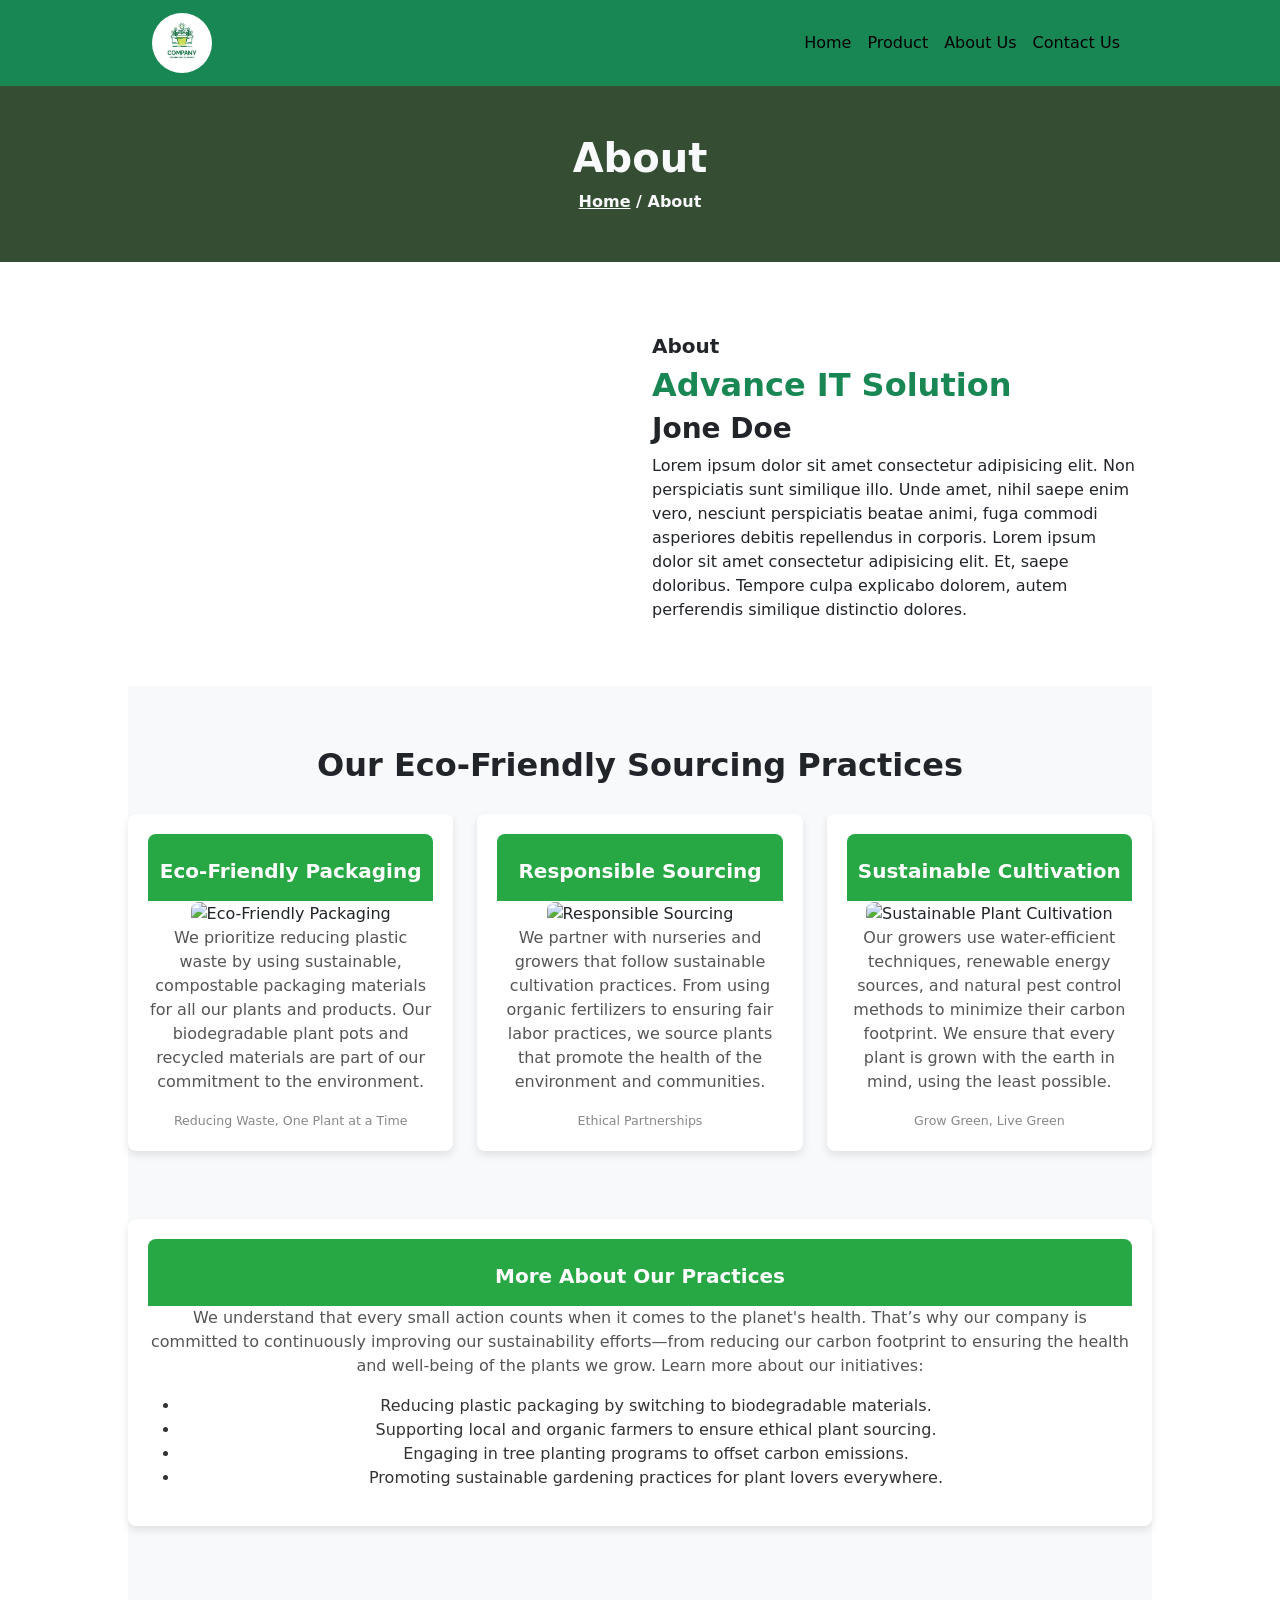
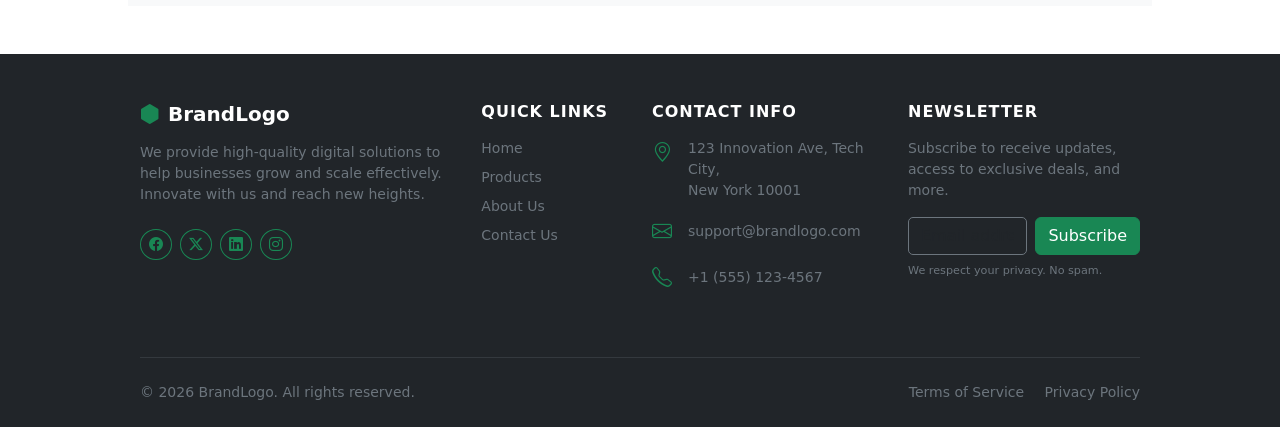
==== about.html @ 6ec903dc "Initial commit - Plant-Web site" ====
<!doctype html>
<html lang="en">

<head>
    <meta charset="utf-8">
    <meta name="viewport" content="width=device-width, initial-scale=1">
    <title>Plant-Web</title>
    <link href="https://cdn.jsdelivr.net/npm/bootstrap@5.3.3/dist/css/bootstrap.min.css" rel="stylesheet"
        integrity="sha384-QWTKZyjpPEjISv5WaRU9OFeRpok6YctnYmDr5pNlyT2bRjXh0JMhjY6hW+ALEwIH" crossorigin="anonymous">
    <link rel="stylesheet" href="https://cdn.jsdelivr.net/npm/bootstrap-icons@1.11.3/font/bootstrap-icons.min.css">
    <link rel="stylesheet" href="assest/css/style.css">
</head>

<body>
    <header class=" bg-success">
        <div class="container">
            <nav class="navbar navbar-expand-lg ">
                <div class="container-fluid">
                    <a class="navbar-brand" href="#"><img class="rounded-circle" src="assest/img/logo.webp" alt=""
                            width="60px"></a>
                    <button class="navbar-toggler" type="button" data-bs-toggle="collapse" data-bs-target="#navbarNav"
                        aria-controls="navbarNav" aria-expanded="false" aria-label="Toggle navigation">
                        <span class="navbar-toggler-icon"></span>
                    </button>
                    <div class="collapse navbar-collapse" id="navbarNav">
                        <ul class="navbar-nav ms-auto">
                            <li class="nav-item">
                                <a class="nav-link active" aria-current="page" href="index.html">Home</a>
                            </li>
                            <li class="nav-item">
                                <a class="nav-link active" aria-current="page" href="product.html">Product</a>
                            </li>
                            <li class="nav-item">
                                <a class="nav-link active" aria-current="page" href="about.html">About Us</a>
                            </li>
                            <li class="nav-item">
                                <a class="nav-link active" aria-current="page" href="contact.html">Contact Us</a>
                            </li>
                        </ul>
                    </div>
                </div>
            </nav>
        </div>
    </header>


    <!-- innar section -->
    <section class="innar">
        <div class="container">
            <div class="row">
                <div class="col-12">
                    <div class="innar_text text-center py-5">
                        <h1 class="text-center text-light fw-bold">About</h1>
                        <strong class="text-light"><a href="index.html" class="text-light">Home</a> / About</strong>
                    </div>
                </div>
            </div>
        </div>
    </section>

    <!-- founder-fassion -->
    <section class="founder py-5">
        <div class="container">
            <div class="row">
                <div class="col-sm-12 col-md-6">
                    <img src="image/emon.png" class="w-100 rounded" alt="">
                </div>
                <div class="col-sm-12 col-md-6">
                    <div class="founder_text mt-4">
                        <h5 class="fw-bold">About</h5>
                        <h2 class="fw-bold text-success">Advance IT Solution</h2>
                        <h3 class="fw-bold">Jone Doe</h3>
                        <p>Lorem ipsum dolor sit amet consectetur adipisicing elit. Non perspiciatis sunt similique
                            illo.
                            Unde amet, nihil saepe enim vero, nesciunt perspiciatis beatae animi, fuga commodi
                            asperiores
                            debitis repellendus in corporis. Lorem ipsum dolor sit amet consectetur adipisicing elit.
                            Et,
                            saepe doloribus. Tempore culpa explicabo dolorem, autem perferendis similique distinctio
                            dolores.</p>
                    </div>
                </div>
            </div>
        </div>
    </section>

    <!-- eco_friendly section -->
    <section class="eco_friendly">
        <div class="container eco-section">
            <h2 class="eco-title">Our Eco-Friendly Sourcing Practices</h2>

            <div class="row">
                <!-- Eco-friendly Packaging -->
                <div class="col-md-4">
                    <div class="eco-card">
                        <div class="eco-card-header">
                            <h5>Eco-Friendly Packaging</h5>
                        </div>
                        <img src="image/1.webp" alt="Eco-Friendly Packaging">
                        <p class="eco-info">We prioritize reducing plastic waste by using sustainable, compostable
                            packaging
                            materials for all our plants and products. Our biodegradable plant pots and recycled
                            materials
                            are part of our commitment to the environment.</p>
                        <div class="eco-card-footer">
                            <small>Reducing Waste, One Plant at a Time</small>
                        </div>
                    </div>
                </div>

                <!-- Responsible Sourcing -->
                <div class="col-md-4">
                    <div class="eco-card">
                        <div class="eco-card-header">
                            <h5>Responsible Sourcing</h5>
                        </div>
                        <img src="image/2.webp" alt="Responsible Sourcing">
                        <p class="eco-info">We partner with nurseries and growers that follow sustainable cultivation
                            practices. From using organic fertilizers to ensuring fair labor practices, we source plants
                            that promote the health of the environment and communities.</p>
                        <div class="eco-card-footer">
                            <small>Ethical Partnerships</small>
                        </div>
                    </div>
                </div>

                <!-- Sustainable Plant Cultivation -->
                <div class="col-md-4">
                    <div class="eco-card">
                        <div class="eco-card-header">
                            <h5>Sustainable Cultivation</h5>
                        </div>
                        <img src="image/4.webp" alt="Sustainable Plant Cultivation">
                        <p class="eco-info">Our growers use water-efficient techniques, renewable energy sources, and
                            natural pest control methods to minimize their carbon footprint. We ensure that every plant
                            is
                            grown with the earth in mind, using the least possible.</p>
                        <div class="eco-card-footer">
                            <small>Grow Green, Live Green</small>
                        </div>
                    </div>
                </div>
            </div>

            <!-- Additional Information Section -->
            <div class="row mt-5">
                <div class="col-12">
                    <div class="eco-card">
                        <div class="eco-card-header">
                            <h5>More About Our Practices</h5>
                        </div>
                        <p class="eco-info">We understand that every small action counts when it comes to the planet's
                            health. That’s why our company is committed to continuously improving our sustainability
                            efforts—from reducing our carbon footprint to ensuring the health and well-being of the
                            plants
                            we grow. Learn more about our initiatives:</p>
                        <ul class="eco-info">
                            <li>Reducing plastic packaging by switching to biodegradable materials.</li>
                            <li>Supporting local and organic farmers to ensure ethical plant sourcing.</li>
                            <li>Engaging in tree planting programs to offset carbon emissions.</li>
                            <li>Promoting sustainable gardening practices for plant lovers everywhere.</li>
                        </ul>
                    </div>
                </div>
            </div>

        </div>
    </section>


    <footer class="bg-dark text-light pt-5 pb-4 mt-5">
        <div class="container">
            <div class="row gy-5">

                <!-- Column 1: Brand & About -->
                <div class="col-lg-4 col-md-6">
                    <h5 class="fw-bold text-white mb-3"><i class="bi bi-hexagon-fill text-success me-2"></i>BrandLogo
                    </h5>
                    <p class="text-secondary small mb-4">We provide high-quality digital solutions to help businesses
                        grow
                        and scale effectively. Innovate with us and reach new heights.</p>
                    <div class="d-flex gap-2">
                        <a href="#" class="btn btn-sm btn-outline-success rounded-circle"><i
                                class="bi bi-facebook"></i></a>
                        <a href="#" class="btn btn-sm btn-outline-success rounded-circle"><i
                                class="bi bi-twitter-x"></i></a>
                        <a href="#" class="btn btn-sm btn-outline-success rounded-circle"><i
                                class="bi bi-linkedin"></i></a>
                        <a href="#" class="btn btn-sm btn-outline-success rounded-circle"><i
                                class="bi bi-instagram"></i></a>
                    </div>
                </div>

                <!-- Column 2: Quick Links -->
                <div class="col-lg-2 col-md-6">
                    <h6 class="text-white mb-3 text-uppercase fw-bold tracking-wide">Quick Links</h6>
                    <ul class="list-unstyled small text-secondary d-flex flex-column gap-2">
                        <li><a href="#" class="text-secondary text-decoration-none hover-white transition-all">Home</a>
                        </li>
                        <li><a href="#"
                                class="text-secondary text-decoration-none hover-white transition-all">Products</a></li>
                        <li><a href="#" class="text-secondary text-decoration-none hover-white transition-all">About
                                Us</a></li>
                        <li><a href="#" class="text-secondary text-decoration-none hover-white transition-all">Contact
                                Us</a></li>
                    </ul>
                </div>

                <!-- Column 3: Contact Info -->
                <div class="col-lg-3 col-md-6">
                    <h6 class="text-white mb-3 text-uppercase fw-bold tracking-wide">Contact Info</h6>
                    <ul class="list-unstyled small text-secondary d-flex flex-column gap-3">
                        <li class="d-flex gap-3 align-items-start">
                            <i class="bi bi-geo-alt fs-5 text-success"></i>
                            <span>123 Innovation Ave, Tech City,<br>New York 10001</span>
                        </li>
                        <li class="d-flex gap-3 align-items-center">
                            <i class="bi bi-envelope fs-5 text-success"></i>
                            <span>support@brandlogo.com</span>
                        </li>
                        <li class="d-flex gap-3 align-items-center">
                            <i class="bi bi-telephone fs-5 text-success"></i>
                            <span>+1 (555) 123-4567</span>
                        </li>
                    </ul>
                </div>

                <!-- Column 4: Newsletter -->
                <div class="col-lg-3 col-md-6">
                    <h6 class="text-white mb-3 text-uppercase fw-bold tracking-wide">Newsletter</h6>
                    <p class="text-secondary small mb-3">Subscribe to receive updates, access to exclusive deals, and
                        more.
                    </p>
                    <form class="d-flex gap-2">
                        <input type="email" class="form-control bg-dark text-light border-secondary"
                            placeholder="Email address" required>
                        <button class="btn btn-success" type="submit">Subscribe</button>
                    </form>
                    <div class="form-text text-secondary mt-2" style="font-size: 0.7rem;">We respect your privacy. No
                        spam.
                    </div>
                </div>

            </div>

            <!-- Simple Footer Copyright -->
            <hr class="border-secondary mt-5 mb-4">
            <div class="row align-items-center">
                <div class="col-md-6 text-center text-md-start small text-secondary mb-3 mb-md-0">
                    &copy; 2026 BrandLogo. All rights reserved.
                </div>
                <div class="col-md-6 text-center text-md-end small">
                    <a href="#" class="text-secondary text-decoration-none me-3 hover-white">Terms of Service</a>
                    <a href="#" class="text-secondary text-decoration-none hover-white">Privacy Policy</a>
                </div>
            </div>
        </div>
    </footer>


    <!-- js -->
    <script src="app.js"></script>
    <script src="https://cdn.jsdelivr.net/npm/bootstrap@5.2.3/dist/js/bootstrap.bundle.min.js"
        integrity="sha384-kenU1KFdBIe4zVF0s0G1M5b4hcpxyD9F7jL+jjXkk+Q2h455rYXK/7HAuoJl+0I4"
        crossorigin="anonymous"></script>
</body>

</html>
---- assest/css/style.css ----
*{
    margin: 0px;
    padding: 0px;
    box-sizing: border-box;
}

.container{
    max-width: 80%;
    margin: 0 auto;
}
/* header */
.header{
    background-color: #354E33;
}
.nav-link.active.fw-blod {
	color: green;
}
.nav-link.fw-blod {
	color: #fff;
	font-weight: bold;
    transition: .4s;
}
.nav-link.fw-blod:hover{
    color: green;

}
/*  banner */ 

.bannar{
    background-image: url(image/bannar.webp);
    background-size: cover;
    background-repeat: no-repeat;
    background-position: center;
    height: 80vh;
    display: flex;
    align-items: center;
    justify-content: center;
}
.bannar .bannar_text {
	background: #13281399;
	padding: 30px 20px;
	border-radius: 10px;
}
.bannar .bannar_text h1{
    font-weight: bold;
}
.bannar .bannar_text .btn{
    background-color: transparent;
    color: #fff;
    border: 1px solid #2e8b57;
    font-weight: bold;
    transition: .4s;
}
.bannar .bannar_text .btn:hover{
    background-color: #354E33;
    color: #fff;
}

/* plan market faq */
.quiz-container {
    max-width: 800px;
    margin: 40px auto;
    padding: 30px;
    background-color: #f8f9fa;
    border-radius: 10px;
    box-shadow: 0 4px 8px rgba(0, 0, 0, 0.1);
  }

  .question-title {
    font-size: 1.5rem;
    font-weight: bold;
    margin-bottom: 20px;
  }

  .question-options {
    margin-bottom: 30px;
  }

  .quiz-result {
    display: none;
    text-align: center;
    font-size: 1.25rem;
    margin-top: 30px;
    padding: 20px;
    background-color: #d4edda;
    border-radius: 5px;
    border: 1px solid #c3e6cb;
  }

  .quiz-button {
    margin-top: 20px;
  }

  .result-card img {
    width: 100%;
    border-radius: 10px;
  }

  .result-card {
    margin-top: 20px;
  }

  .card-img-top {
    width: 100%;
    border-radius: 10px;
  }

/* vibrate plant photo */
.plant-image {
    width: 100%;
    height: auto;
    border-radius: 10px;
    box-shadow: 0 4px 8px rgba(0, 0, 0, 0.1);
    transition: transform 0.3s ease-in-out;
  }

  .plant-image:hover {
    transform: scale(1.05);
  }

  .plant-container {
    margin-top: 20px;
  }

  .plant-card {
    margin-bottom: 20px;
  }

  .card-body {
    text-align: center;
  }

  .plant-title {
    font-size: 1.2rem;
    font-weight: bold;
    margin-top: 10px;
  }

  /* popular houseplant */
  .section-title {
    font-size: 2rem;
    font-weight: bold;
    margin-bottom: 30px;
    text-align: center;
  }

  .section-subtitle {
    font-size: 1.2rem;
    font-weight: 600;
    text-align: center;
    margin-bottom: 20px;
    color: #6c757d;
  }

  .card-body {
    text-align: center;
  }

  .card-img-top {
    border-radius: 10px;
    transition: transform 0.3s ease-in-out;
  }

  .card-img-top:hover {
    transform: scale(1.05);
  }

  .plant-title {
    font-size: 1.1rem;
    font-weight: bold;
    margin-top: 10px;
  }

  /* Custom sections */
  .section-padding {
    padding: 60px 0;
  }

  .section-bg {
    background-color: #f8f9fa;
  }

  .section-divider {
    height: 1px;
    background-color: #ddd;
    margin: 40px 0;
  }

  .about-blooming-oasis {
    background-color: #e9ecef;
    padding: 40px;
    text-align: center;
  }

  .about-blooming-oasis h2 {
    font-size: 2.5rem;
    font-weight: bold;
  }

  .about-blooming-oasis p {
    font-size: 1.2rem;
    color: #6c757d;
  }

  .care-guide-link {
    color: #007bff;
    text-decoration: none;
  }

  .care-guide-link:hover {
    text-decoration: underline;
  }
.popular_house .about-blooming-oasis p{
    font-size: 18px;
}
/* footer */
.footer{
    background: #354E33;
    background-image: url(image/footer.webp);
    background-position: bottom;
    background-size: cover;
    background-repeat: no-repeat;
   padding-top: 80px;
}
.footer .foot_text a{
    text-decoration: none;
    color: #fff;
}
/* innar */
.innar{
    background-color: #354E33;
    background-image: url(image/innar.jpg);
    background-size: cover;
    background-repeat: no-repeat;
    background-position: center;
    background-blend-mode: multiply;
}

/* plan size */
.quiz-container {
    max-width: 900px;
    margin: 40px auto;
    padding: 30px;
    background-color: #f8f9fa;
    border-radius: 10px;
    box-shadow: 0 4px 8px rgba(0, 0, 0, 0.1);
  }

  .question-title {
    font-size: 1.5rem;
    font-weight: bold;
    margin-bottom: 20px;
  }

  .question-options {
    margin-bottom: 30px;
  }

  .quiz-button {
    margin-top: 20px;
  }

  .result-section {
    display: none;
    text-align: center;
    font-size: 1.25rem;
    margin-top: 30px;
    padding: 20px;
    background-color: #d4edda;
    border-radius: 5px;
    border: 1px solid #c3e6cb;
  }

  .result-card img {
    width: 100%;
    border-radius: 10px;
  }

  .result-card {
    margin-top: 20px;
  }

  .card-img-top {
    width: 100%;
    border-radius: 10px;
  }

  .form-group {
    margin-bottom: 30px;
  }
/* construct section */
.tips-container {
    margin-top: 40px;
    padding: 40px 0;
    background-color: #f8f9fa;
  }

  .tip-card {
    border: 1px solid #ddd;
    border-radius: 8px;
    margin-bottom: 30px;
    padding: 20px;
    background-color: #fff;
    box-shadow: 0 4px 8px rgba(0, 0, 0, 0.1);
  }

  .tip-card img {
    border-radius: 8px;
    max-width: 100%;
    height: auto;
  }

  .tip-form {
    max-width: 600px;
    margin: 0 auto;
    background-color: #fff;
    padding: 30px;
    border-radius: 8px;
    box-shadow: 0 4px 8px rgba(0, 0, 0, 0.1);
  }

  .tip-form .form-control {
    margin-bottom: 15px;
  }

  .submit-button {
    background-color: #28a745;
    color: white;
    border: none;
    padding: 10px 20px;
    font-size: 16px;
    border-radius: 4px;
  }

  .submit-button:hover {
    background-color: #218838;
  }

  .tip-title {
    font-size: 1.25rem;
    font-weight: bold;
    margin-bottom: 15px;
  }

  .tip-text {
    font-size: 1rem;
    color: #333;
  }

  .tip-footer {
    font-size: 0.9rem;
    color: #888;
    margin-top: 10px;
  }
  /* add to card section */
  .add-to-cart-btn {
    width: 100%;
    padding: 10px 20px;
    background-color: #28a745;
    color: white;
    border: none;
    font-size: 16px;
    cursor: pointer;
    border-radius: 5px;
}

.add-to-cart-btn:hover {
    background-color: #218838;
}

.options-container {
    margin-top: 20px;
}

.product-options label {
    font-size: 16px;
}

.product-image {
    width: 100%;
    height: auto;
    border-radius: 5px;
}

.card-body {
    padding: 15px;
}

/* eco_friendly section */
.eco-section {
    padding: 60px 0;
    background-color: #f8f9fa;
  }

  .eco-title {
    font-size: 2rem;
    font-weight: bold;
    text-align: center;
    margin-bottom: 30px;
  }

  .eco-card {
    background-color: #ffffff;
    border-radius: 8px;
    box-shadow: 0 4px 8px rgba(0, 0, 0, 0.1);
    padding: 20px;
    margin-bottom: 20px;
    text-align: center;
  }

  .eco-card img {
    max-width: 100%;
    height: auto;
    border-radius: 8px;
  }

  .eco-card h5 {
    font-size: 1.25rem;
    margin-top: 15px;
    font-weight: bold;
  }

  .eco-card p {
    font-size: 1rem;
    color: #555;
  }

  .eco-card-footer {
    font-size: 0.9rem;
    color: #888;
    margin-top: 10px;
  }

  .eco-card-header {
    background-color: #28a745;
    color: white;
    padding: 10px;
    font-size: 1.5rem;
    border-radius: 8px 8px 0 0;
  }

  .eco-info {
    font-size: 1rem;
    color: #333;
  }

  /* live chat */
  .chatbox {
    position: fixed;
    bottom: 20px;
    right: 20px;
    width: 300px;
    height: 400px;
    border: 1px solid #ccc;
    border-radius: 10px;
    box-shadow: 0 4px 10px rgba(0, 0, 0, 0.2);
    display: none;
    background-color: #fff;
}

.chatbox .chat-header {
    background-color: #007bff;
    color: white;
    padding: 10px;
    text-align: center;
    border-top-left-radius: 10px;
    border-top-right-radius: 10px;
    display: flex;
    justify-content: space-between;
    align-items: center;
}

.chatbox .chat-header .fa-xmark {
    color: white;
    font-size: 20px;
    cursor: pointer;
    padding: 5px;
}

.chatbox .chat-body {
    padding: 10px;
    height: 300px;
}

.chatbox .chat-body .message-box {
    overflow-y: auto;
    margin-bottom: 10px;
    padding: 5px;
    border-radius: 5px;
    background-color: #f5f5f5;
    color: #333;
    font-size: 14px;
    line-height: 1.5;
    height: 90%;
}

.chatbox .chat-body .message-box .user {
    text-align: right;
    margin-bottom: 5px;
    padding: 5px;
    border-radius: 5px;
    color: white;
    font-size: 14px;
    line-height: 1.5;
}

.chatbox .chat-body .message-box .user span {
    display: inline-block;
    padding: 5px 10px;
    border-radius: 5px;
    background-color: #007bff;
}

.chatbox .chat-body .input-box {
    margin-top: 10px;
    padding: 5px;
    border-radius: 5px;
    background-color: #f5f5f5;
    color: #333;
    font-size: 14px;
    line-height: 1.5;
    height: 10%;
}

.chatbox .chat-body .input-box .input-group .form-control {
    background-color: #fff;
    color: #333;
}

.chatbox .chat-body .input-box .input-group .input-group-text {
    background-color: #007bff;
    color: #fff;
    cursor: pointer;
}

.chatbox .chat-body .input-box .input-group input:focus,
.chatbox .chat-body .input-box .input-group input:focus~.chatbox .chat-body .input-box .input-group span {
    box-shadow: 0 4px 10px rgba(0, 0, 0, 0.3);
}

.chatbox .chat-body .input-box .input-group span {
    box-shadow: 0 4px 10px rgba(0, 0, 0, 0.3);
}

#openChat {
    position: fixed;
    bottom: 20px;
    right: 20px;
    border-radius: 50%;
    width: 50px;
    height: 50px;
    display: flex;
    justify-content: center;
    align-items: center;
    background-color: #007bff;
    color: white;
    border: none;
    font-size: 24px;
    box-shadow: 0 4px 10px rgba(0, 0, 0, 0.3);
    cursor: pointer;
}

/* form section */
.contact-container {
    max-width: 800px;
    margin: 0 auto;
    padding: 30px;
    background-color: #ffffff;
    border-radius: 8px;
    box-shadow: 0 4px 8px rgba(0, 0, 0, 0.1);
  }

  .contact-title {
    font-size: 2rem;
    font-weight: bold;
    margin-bottom: 30px;
    text-align: center;
  }

  .form-group {
    margin-bottom: 20px;
  }

  .form-control {
    border-radius: 5px;
  }

  .submit-btn {
    background-color: #28a745;
    color: white;
    border: none;
    padding: 10px 20px;
    font-size: 16px;
    border-radius: 5px;
  }

  .submit-btn:hover {
    background-color: #218838;
  }

  .form-text {
    font-size: 0.9rem;
    color: #888;
  }





.hover-white:hover {
    color: #fff !important;
}

.tracking-wide {
    letter-spacing: 1px;
}
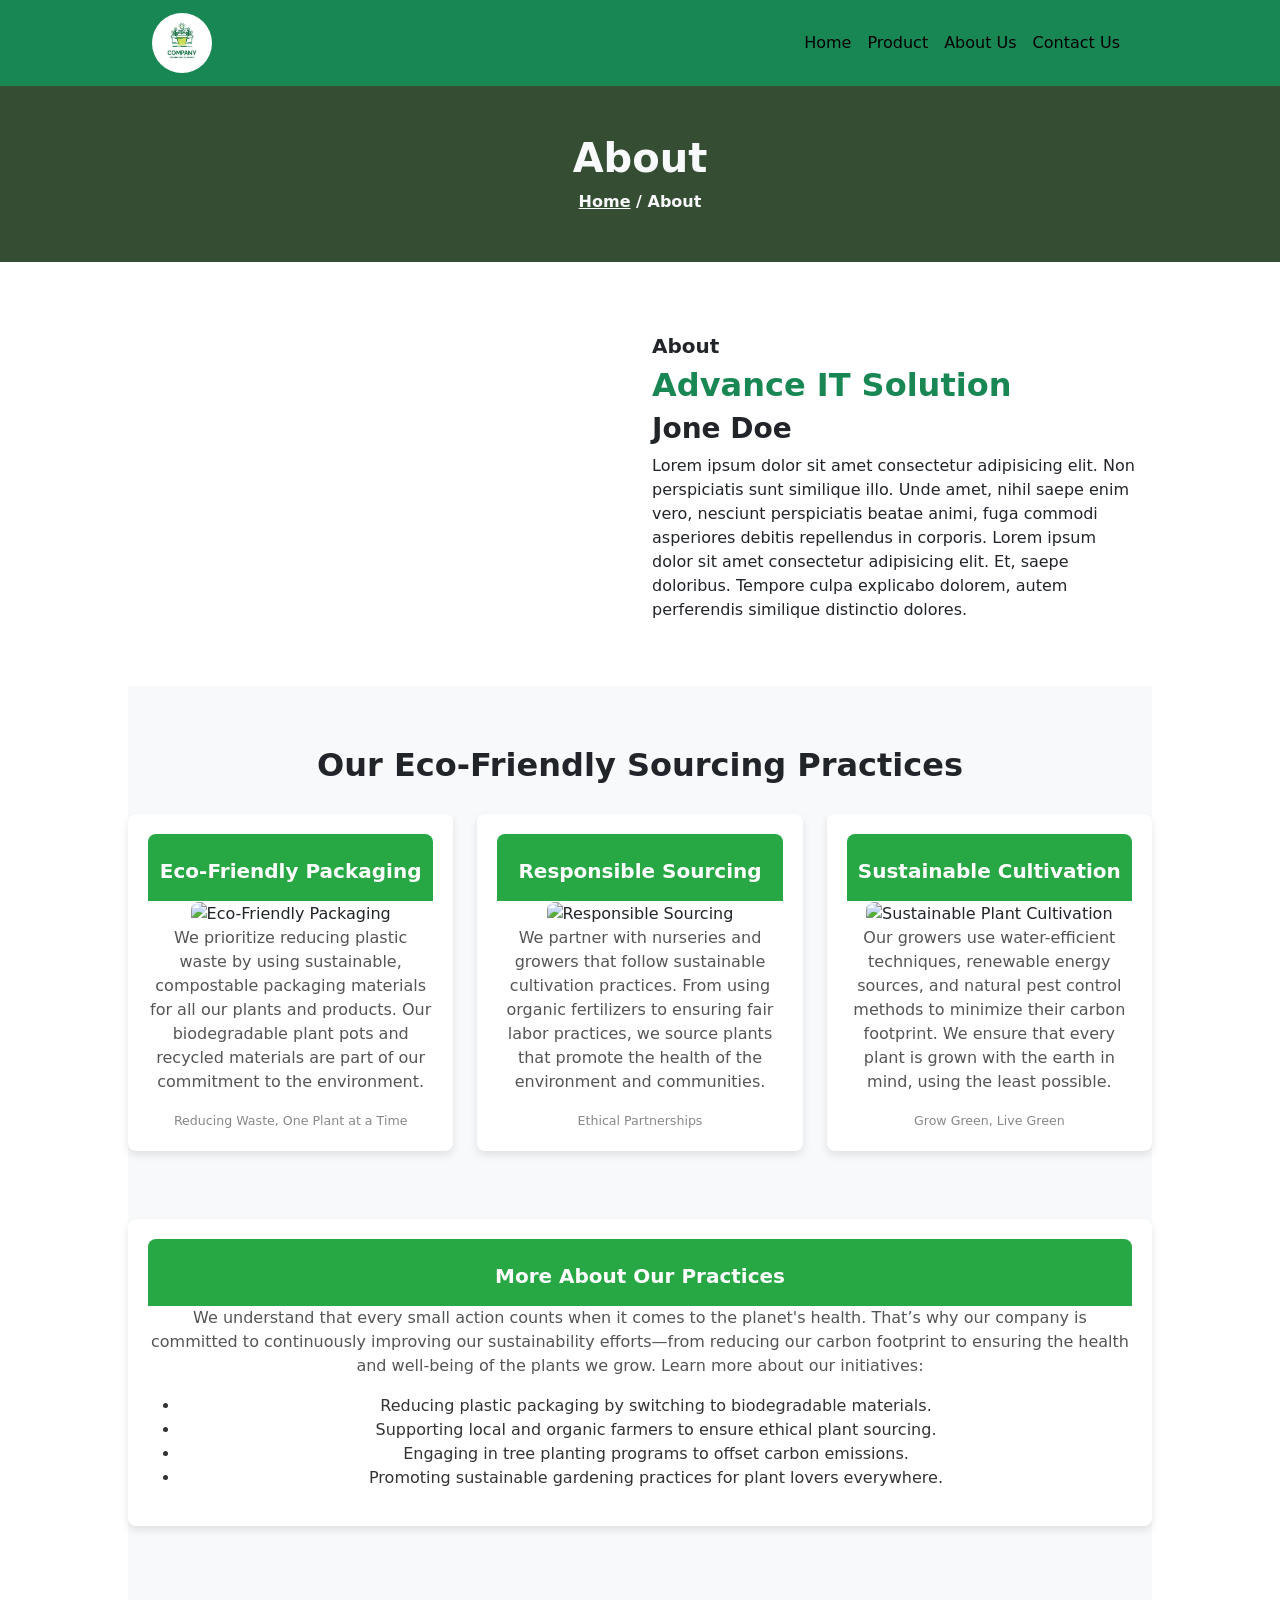
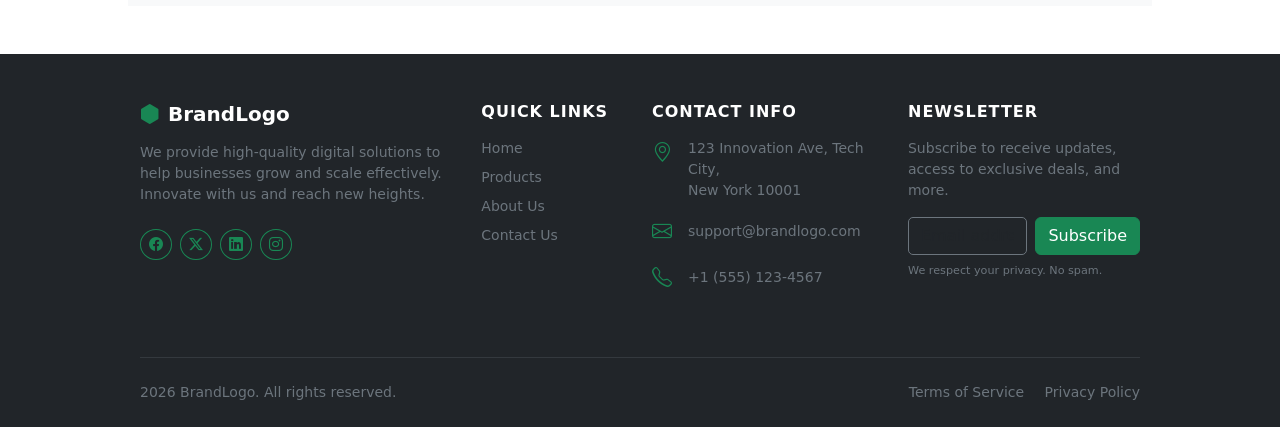
==== commit 368459a3: "nn" ====
--- a/about.html
+++ b/about.html
@@ -247,7 +247,7 @@
             <hr class="border-secondary mt-5 mb-4">
             <div class="row align-items-center">
                 <div class="col-md-6 text-center text-md-start small text-secondary mb-3 mb-md-0">
-                    &copy; 2026 BrandLogo. All rights reserved.
+                    2026 BrandLogo. All rights reserved.
                 </div>
                 <div class="col-md-6 text-center text-md-end small">
                     <a href="#" class="text-secondary text-decoration-none me-3 hover-white">Terms of Service</a>
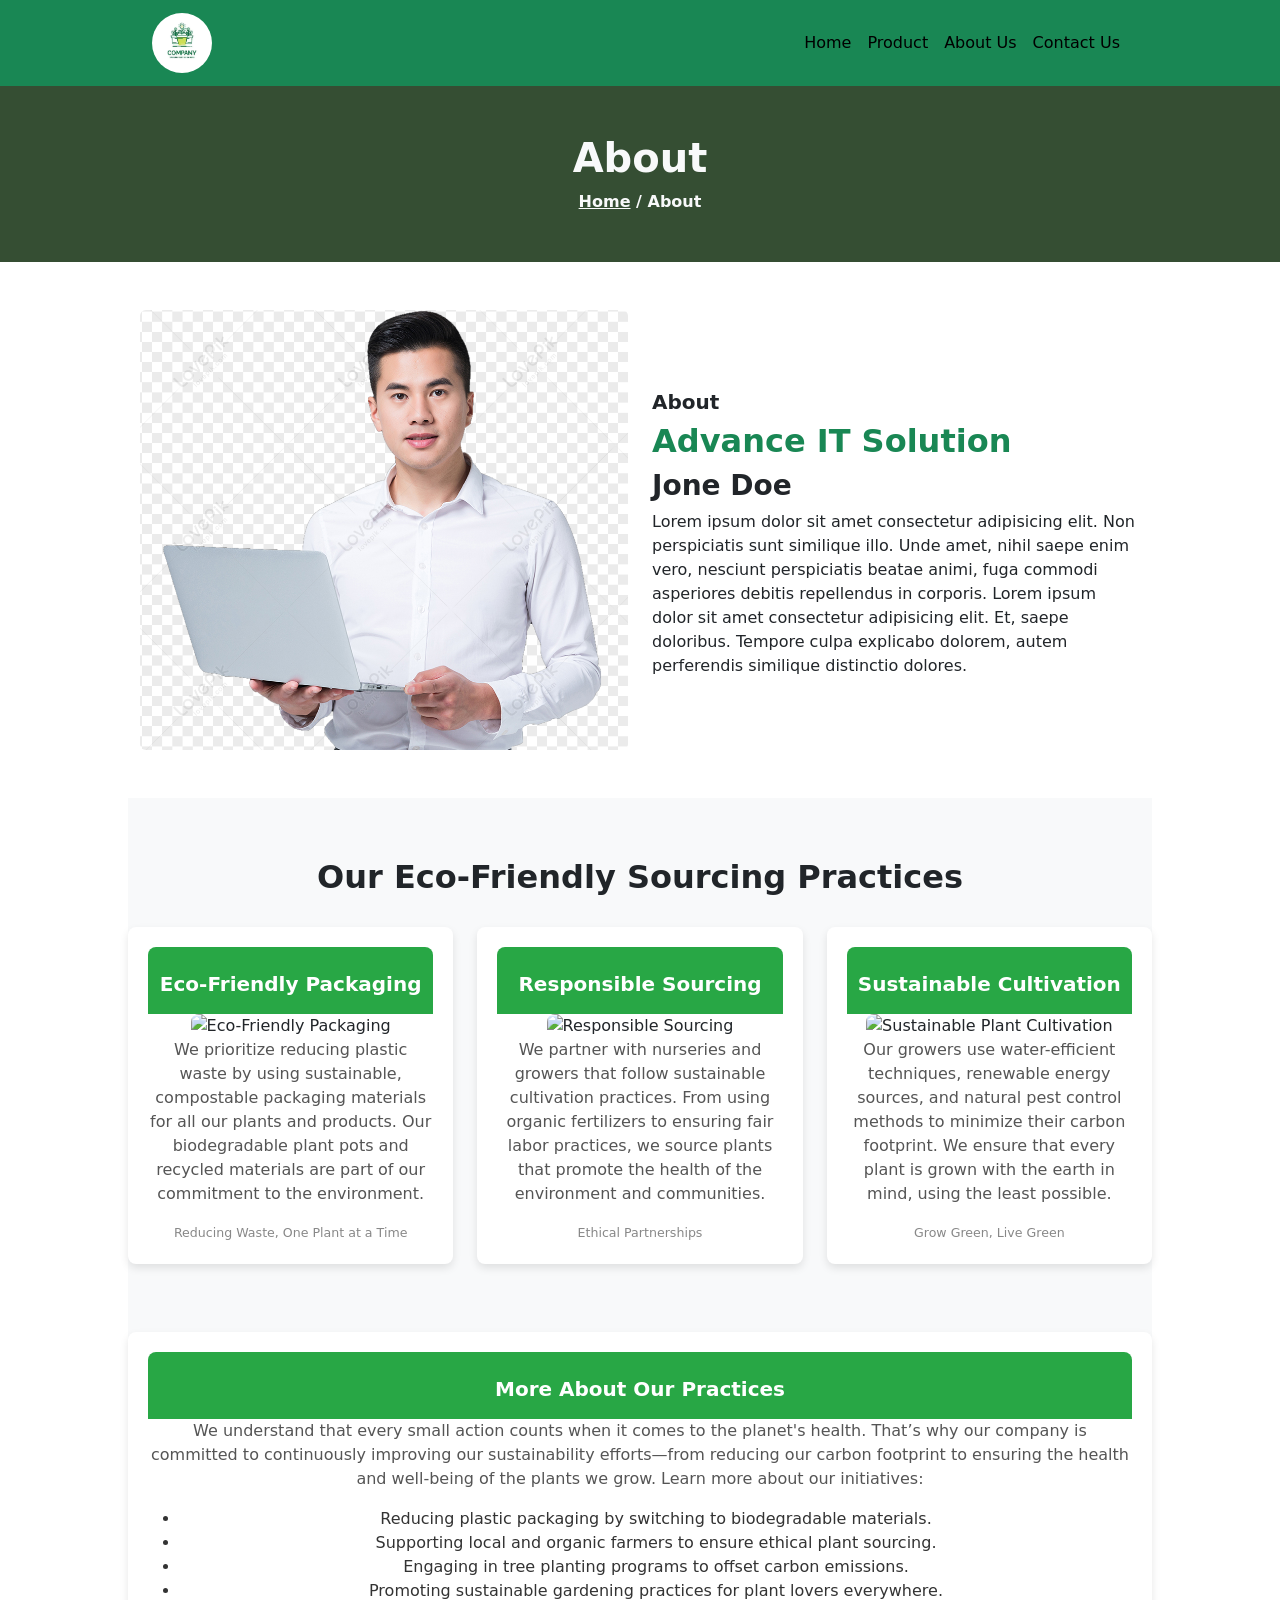
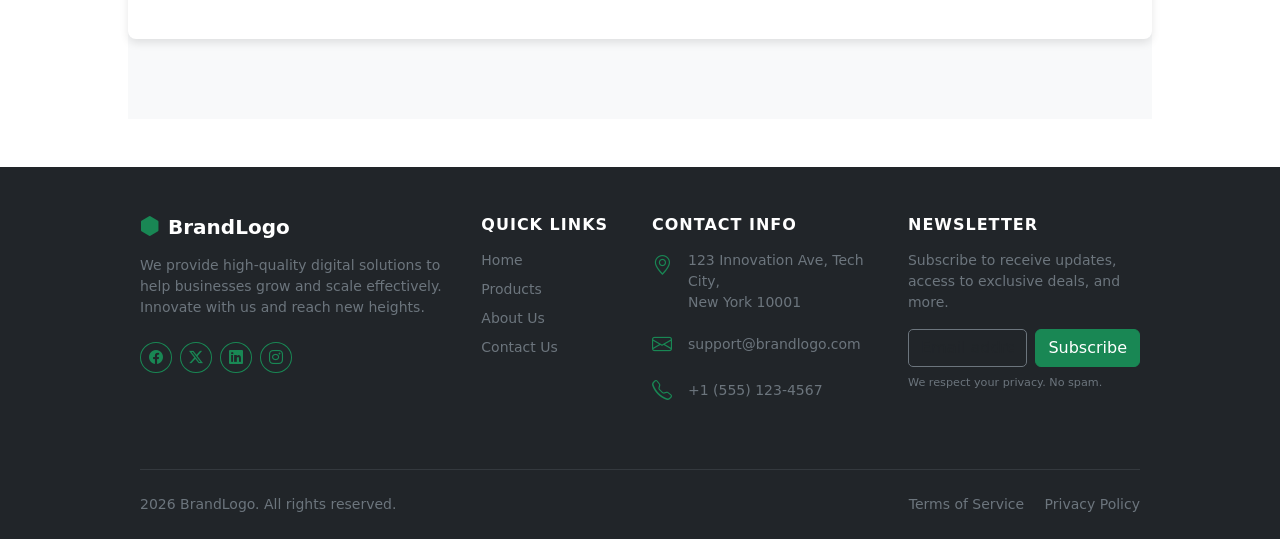
==== commit 2f595e0e: "about pic" ====
--- a/about.html
+++ b/about.html
@@ -61,9 +61,9 @@
     <!-- founder-fassion -->
     <section class="founder py-5">
         <div class="container">
-            <div class="row">
+            <div class="row align-items-center">
                 <div class="col-sm-12 col-md-6">
-                    <img src="image/emon.png" class="w-100 rounded" alt="">
+                    <img src="assest/img/emon.png" class="w-100 rounded" alt="">
                 </div>
                 <div class="col-sm-12 col-md-6">
                     <div class="founder_text mt-4">
--- a/assest/css/style.css
+++ b/assest/css/style.css
@@ -613,4 +613,13 @@
 
 .tracking-wide {
     letter-spacing: 1px;
+}
+
+
+
+header ul li a:hover{
+  scale: 1.1;
+  font-weight: bold;
+  color: white; 
+  
 }
